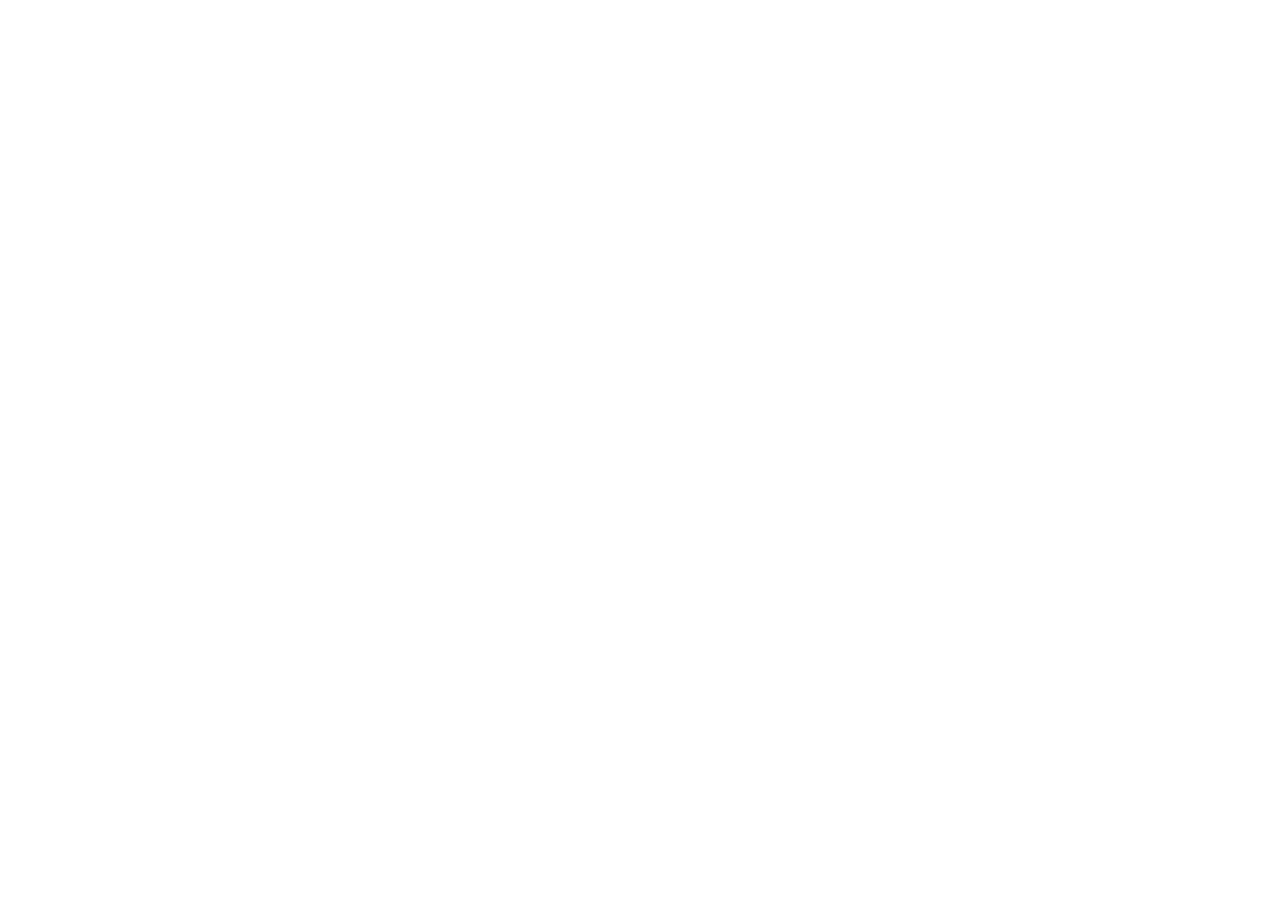
==== audioSphere.html @ 549e281a "Initial commit" ====
<!DOCTYPE html>
<html>

<head>
    <meta charset="utf-8">
    <title>Jérôme Parent-Lévesque's Portfolio</title>
    <link rel="stylesheet" href="audioSphere.css">
</head>

<body>
    <audio id="audio" src="res/bensound-funnysong.mp3"></audio>

    <script src="libs/three.min.js"></script>
    <script src="libs/FontUtils.js"></script>
    <script src="libs/helvetiker_regular.typeface.js"></script>
    <script src="libs/TextGeometry.js"></script>
    <script src="libs/OrbitControl.js"></script>

    <script src="audioSphere.js"></script>
</body>

</html>
---- audioSphere.css ----
body {
    margin: 0;
}

canvas {
    width: 100%;
    height: 100%;
}
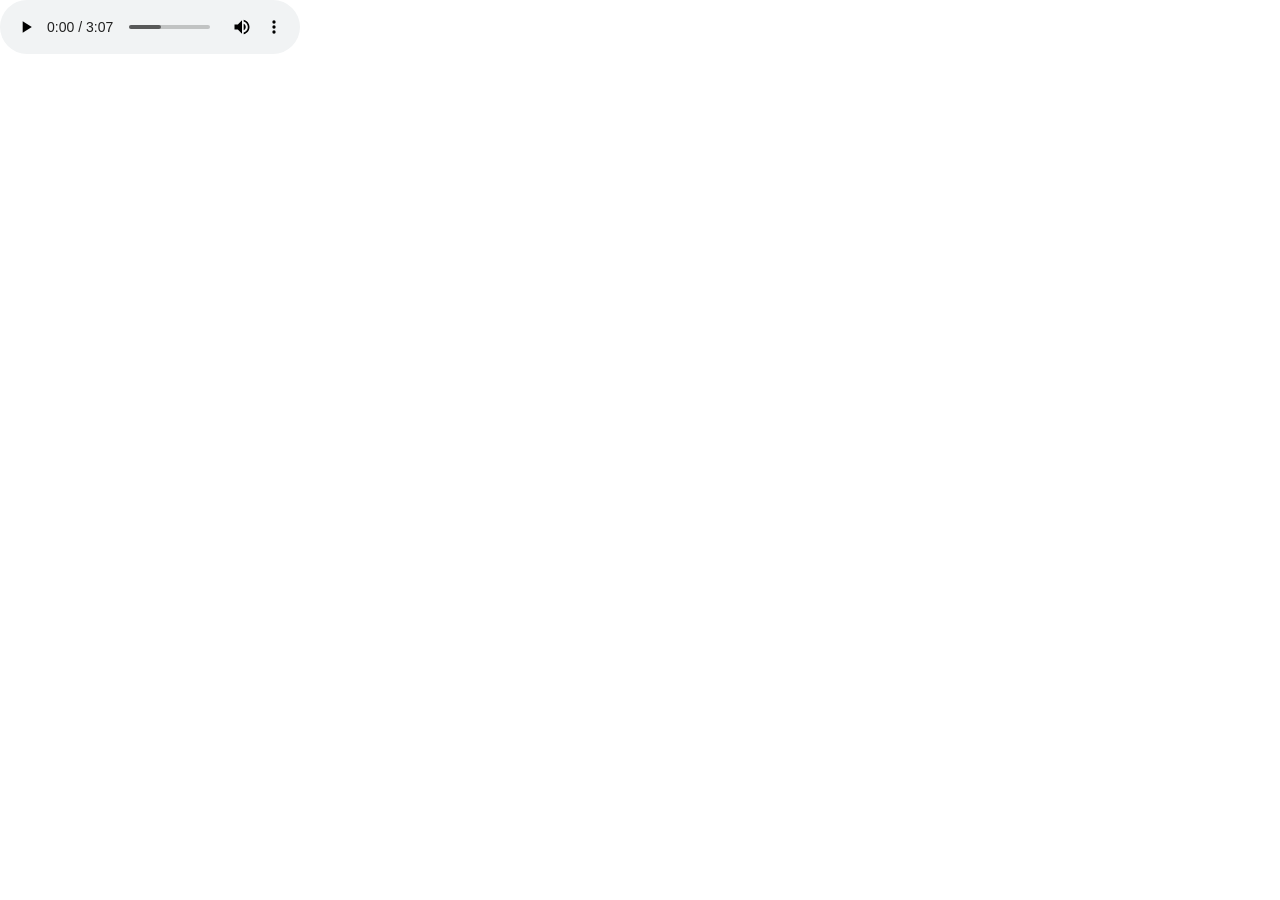
==== commit 6e12c373: "Create sphere and animate it" ====
--- a/audioSphere.html
+++ b/audioSphere.html
@@ -8,7 +8,7 @@
 </head>
 
 <body>
-    <audio id="audio" src="res/bensound-funnysong.mp3"></audio>
+    <audio id="audio" controls src="res/bensound-funnysong.mp3"></audio>
 
     <script src="libs/three.min.js"></script>
     <script src="libs/FontUtils.js"></script>
@@ -19,4 +19,4 @@
     <script src="audioSphere.js"></script>
 </body>
 
-</html>+</html>
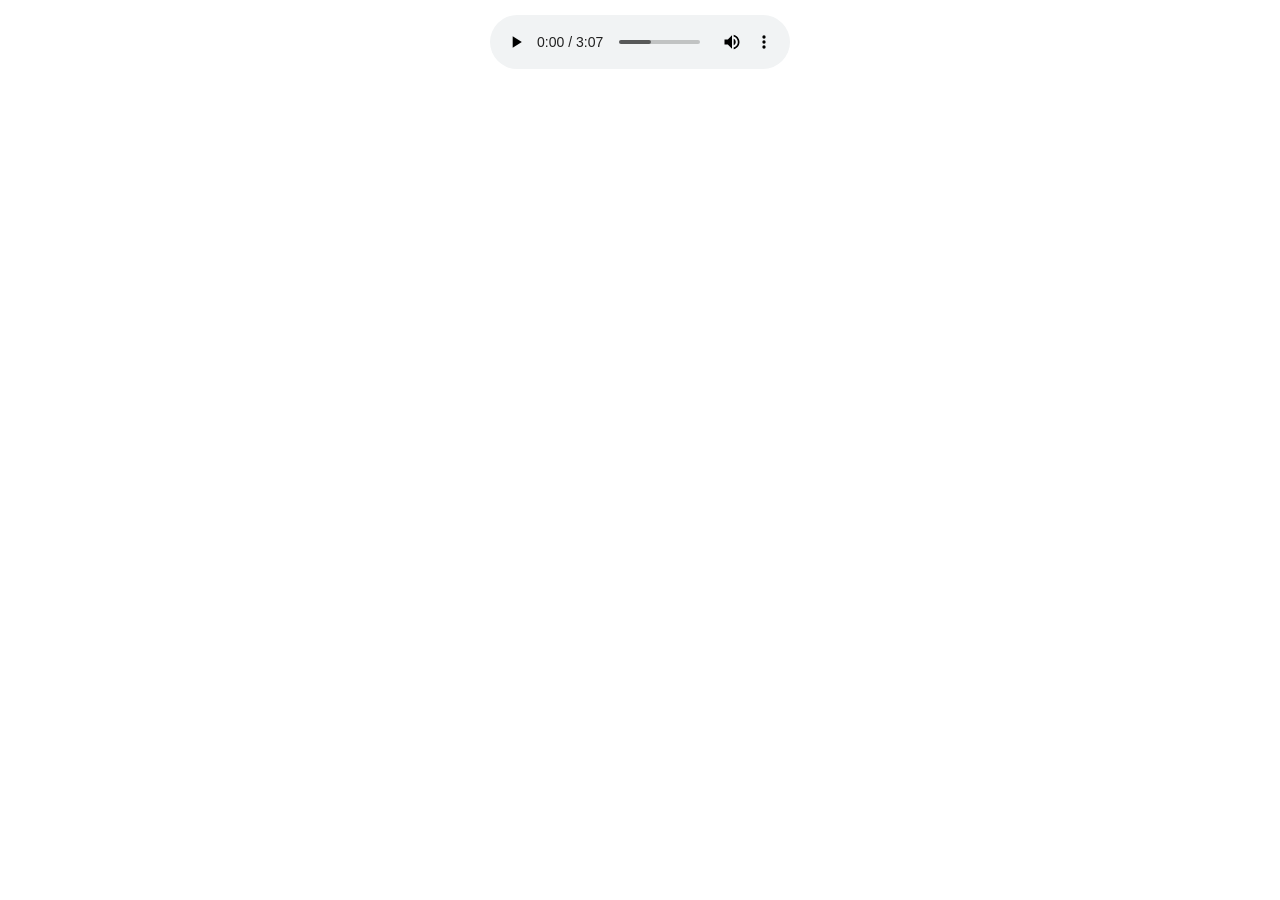
==== commit 4d793b74: "Add FPS counter and modify audio controls position" ====
--- a/audioSphere.html
+++ b/audioSphere.html
@@ -11,6 +11,7 @@
     <audio id="audio" controls src="res/bensound-funnysong.mp3"></audio>
 
     <script src="libs/three.min.js"></script>
+    <script src="libs/stats.min.js"></script>
     <script src="libs/FontUtils.js"></script>
     <script src="libs/helvetiker_regular.typeface.js"></script>
     <script src="libs/TextGeometry.js"></script>
--- a/audioSphere.css
+++ b/audioSphere.css
@@ -1,8 +1,18 @@
 body {
     margin: 0;
+    overflow: hidden;
 }
 
-canvas {
-    width: 100%;
-    height: 100%;
-}+#stats {
+    position: absolute;
+    top: 0;
+    left: 0;
+}
+
+audio {
+    position: absolute;
+    width: 300px;
+    left: 50%;
+    top: 15px;
+    margin-left: -150px;
+}
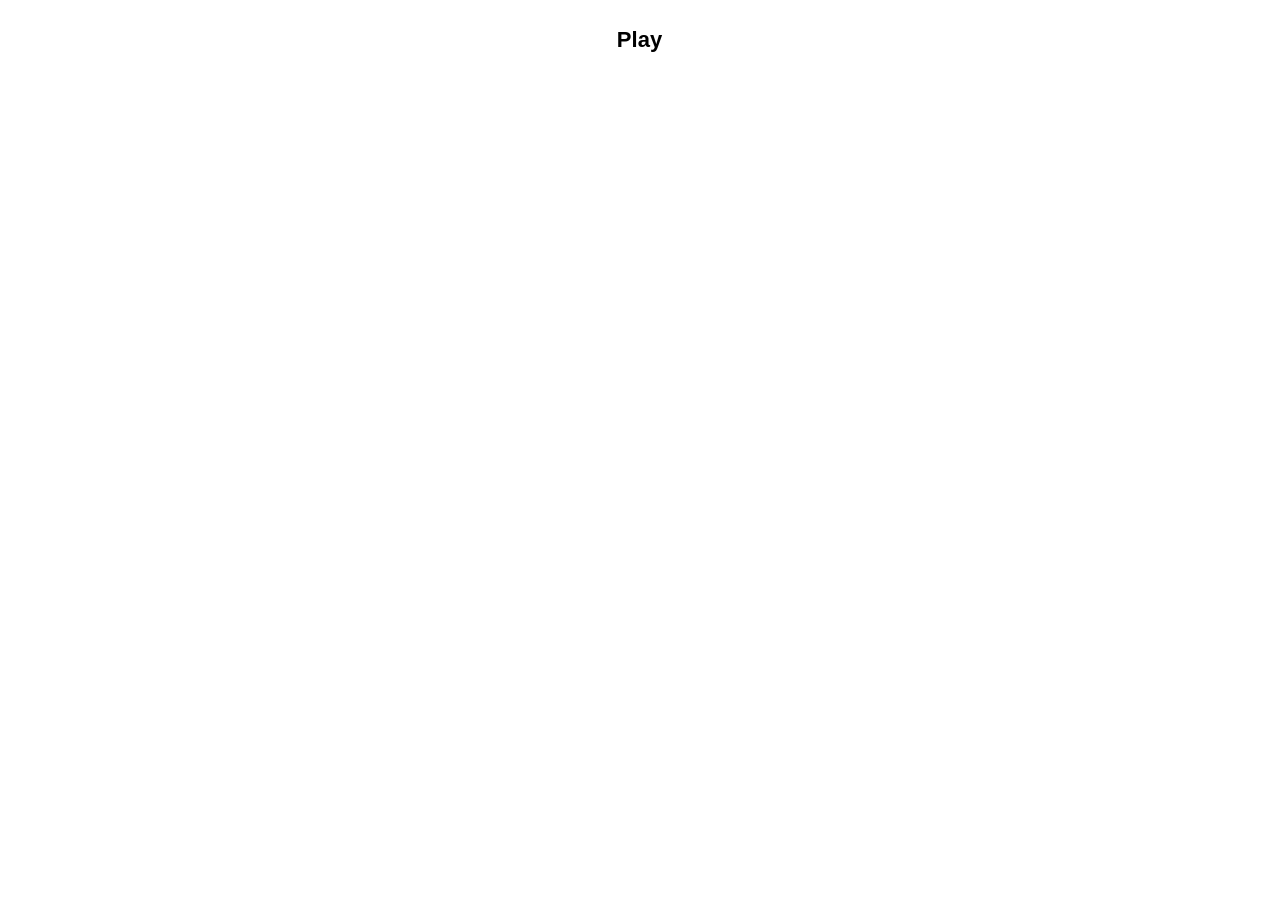
==== commit 173eefff: "Big refactor: Now works with newer Chrome The audio had to be started only after a user event occure" ====
--- a/audioSphere.html
+++ b/audioSphere.html
@@ -1,23 +1,19 @@
 <!DOCTYPE html>
 <html>
+    <head>
+        <meta charset="utf-8" />
+        <title>Jérôme Parent-Lévesque's Portfolio</title>
+        <link rel="stylesheet" href="audioSphere.css" />
+    </head>
 
-<head>
-    <meta charset="utf-8">
-    <title>Jérôme Parent-Lévesque's Portfolio</title>
-    <link rel="stylesheet" href="audioSphere.css">
-</head>
+    <body>
+        <div id="play">Play</div>
+        <audio id="audio" controls src="res/bensound-funnysong.mp3"></audio>
 
-<body>
-    <audio id="audio" controls src="res/bensound-funnysong.mp3"></audio>
+        <script src="libs/three.min.js"></script>
+        <script src="libs/stats.min.js"></script>
+        <script src="libs/OrbitControl.js"></script>
 
-    <script src="libs/three.min.js"></script>
-    <script src="libs/stats.min.js"></script>
-    <script src="libs/FontUtils.js"></script>
-    <script src="libs/helvetiker_regular.typeface.js"></script>
-    <script src="libs/TextGeometry.js"></script>
-    <script src="libs/OrbitControl.js"></script>
-
-    <script src="audioSphere.js"></script>
-</body>
-
+        <script src="audioSphere.js"></script>
+    </body>
 </html>
--- a/audioSphere.css
+++ b/audioSphere.css
@@ -9,10 +9,28 @@
     left: 0;
 }
 
+#play {
+    position: absolute;
+    width: 95px;
+    height: 50px;
+    line-height: 50px;
+    font-weight: bold;
+    font-family: sans-serif;
+    left: 50%;
+    margin-left: -48px;
+    top: 15px;
+    cursor: pointer;
+    background-color: white;
+    border-radius: 25px;
+    text-align: center;
+    font-size: 22px;
+}
+
 audio {
     position: absolute;
     width: 300px;
     left: 50%;
     top: 15px;
     margin-left: -150px;
+    display: none; /* Start hidden */
 }
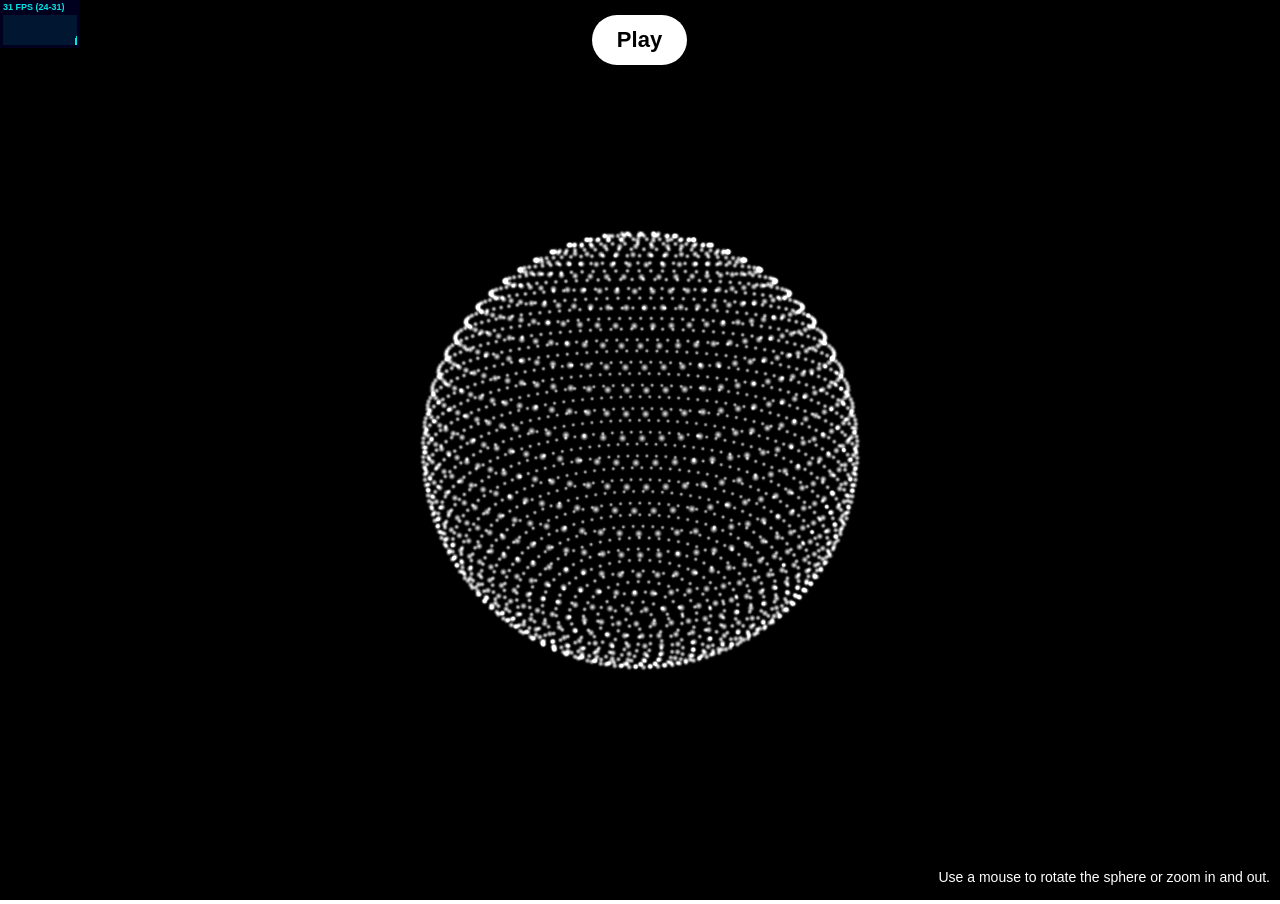
==== commit b8e7b953: "Fix the transparency issue" ====
--- a/audioSphere.html
+++ b/audioSphere.html
@@ -9,6 +9,7 @@
     <body>
         <div id="play">Play</div>
         <audio id="audio" controls src="res/bensound-funnysong.mp3"></audio>
+        <div id="info">Use a mouse to rotate the sphere or zoom in and out.</div>
 
         <script src="libs/three.min.js"></script>
         <script src="libs/stats.min.js"></script>
--- a/audioSphere.css
+++ b/audioSphere.css
@@ -4,13 +4,13 @@
 }
 
 #stats {
-    position: absolute;
+    position: fixed;
     top: 0;
     left: 0;
 }
 
 #play {
-    position: absolute;
+    position: fixed;
     width: 95px;
     height: 50px;
     line-height: 50px;
@@ -26,8 +26,17 @@
     font-size: 22px;
 }
 
+#info {
+    color: white;
+    position: fixed;
+    bottom: 15px;
+    right: 10px;
+    font-family: sans-serif;
+    font-size: 14px;
+}
+
 audio {
-    position: absolute;
+    position: fixed;
     width: 300px;
     left: 50%;
     top: 15px;
